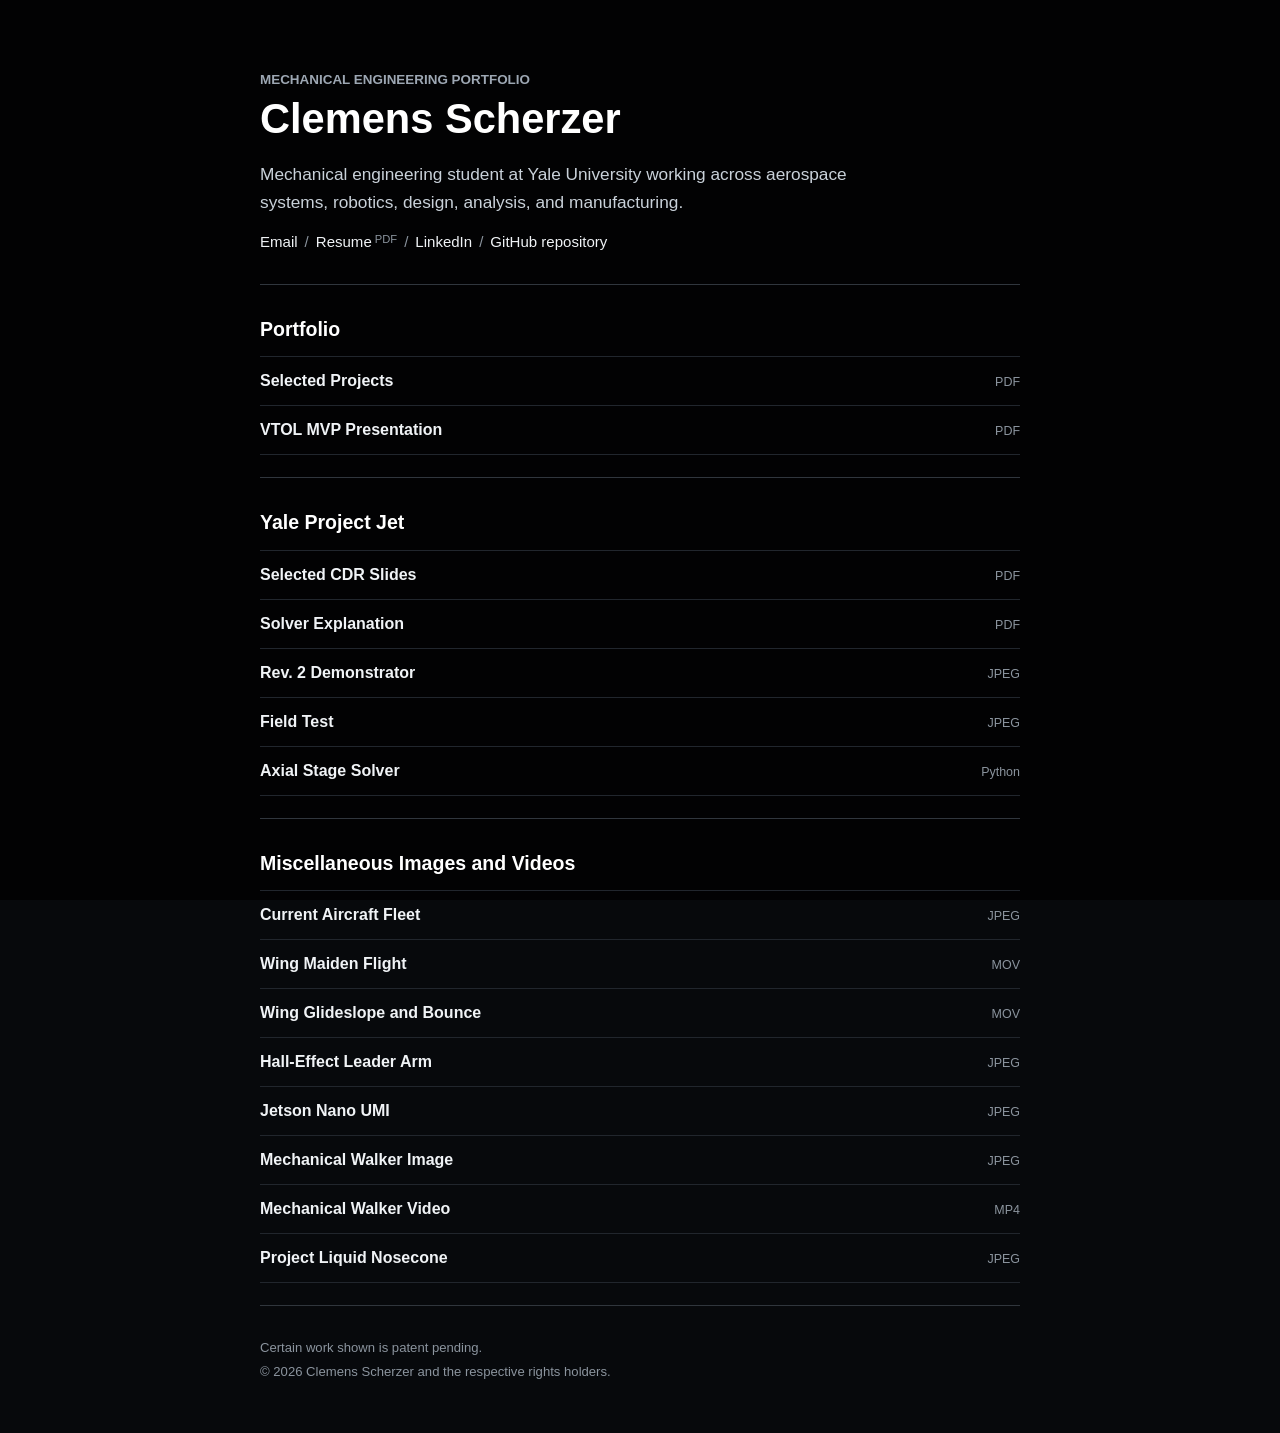
==== index.html @ 47f31224 "Fix dark slideshow stylesheet loading" ====
<!doctype html>
<html lang="en">
  <head>
    <meta charset="utf-8">
    <meta name="viewport" content="width=device-width, initial-scale=1">
    <meta name="description" content="Clemens Scherzer's mechanical engineering project portfolio.">
    <title>Clemens Scherzer | Portfolio</title>
    <link rel="preload" as="image" href="assets/slides/01-jet-engine.webp" type="image/webp">
    <link rel="stylesheet" href="portfolio-dark.css?v=1">
  </head>
  <body class="home-page">
    <div class="background-slideshow" aria-hidden="true">
      <img src="assets/slides/01-jet-engine.webp" alt="">
      <img src="assets/slides/02-vtol-frame.webp" alt="">
      <img src="assets/slides/03-hybrid-vtol.webp" alt="">
      <img src="assets/slides/04-frc-robot.webp" alt="">
      <img src="assets/slides/05-flying-wing.webp" alt="">
    </div>
    <main>
      <header>
        <p class="eyebrow">Mechanical Engineering Portfolio</p>
        <h1>Clemens Scherzer</h1>
        <p class="intro">
          Mechanical engineering student at Yale University working across
          aerospace systems, robotics, design, analysis, and manufacturing.
        </p>
        <p class="contact">
          <a href="mailto:clemi.scherzer@yale.edu">Email</a>
          <span aria-hidden="true">/</span>
          <a href="ClemensScherzerResume.pdf" target="_blank">Resume</a>
          <small class="contact-type">PDF</small>
          <span aria-hidden="true">/</span>
          <a href="https://www.linkedin.com/in/clemens-scherzer-73954b2a8/" target="_blank" rel="noreferrer">LinkedIn</a>
          <span aria-hidden="true">/</span>
          <a href="https://github.com/clemensJ/clemensj.github.io" target="_blank" rel="noreferrer">GitHub repository</a>
        </p>
      </header>

      <section aria-labelledby="primary-files">
        <h2 id="primary-files">Portfolio</h2>
        <ul class="primary-links">
          <li>
            <a href="ClemensScherzerPortfolio_9_09_25.pdf" target="_blank">Selected Projects</a>
            <span>PDF</span>
          </li>
          <li>
            <a href="VTOL_mvp_Presentation_09_18_25.pdf" target="_blank">VTOL MVP Presentation</a>
            <span>PDF</span>
          </li>
        </ul>
      </section>

      <section aria-labelledby="yale-jet">
        <h2 id="yale-jet"><a class="section-link" href="ProjectJet_Docs/">Yale Project Jet</a></h2>
        <ul class="primary-links">
          <li><a href="ProjectJet_Docs/Select_CDR_slides.pdf" target="_blank">Selected CDR Slides</a><span>PDF</span></li>
          <li><a href="ProjectJet_Docs/SolverExplanation.pdf" target="_blank">Solver Explanation</a><span>PDF</span></li>
          <li><a href="ProjectJet_Docs/Rev2_Demonstrator.jpeg" target="_blank">Rev. 2 Demonstrator</a><span>JPEG</span></li>
          <li><a href="ProjectJet_Docs/Before_Crash.jpeg" target="_blank">Field Test</a><span>JPEG</span></li>
          <li><a href="ProjectJet_Docs/root_tip_axial_stage_uniform_dehallers.py" target="_blank">Axial Stage Solver</a><span>Python</span></li>
        </ul>
      </section>

      <section aria-labelledby="media">
        <h2 id="media"><a class="section-link" href="Misc_Im_Vids/">Miscellaneous Images and Videos</a></h2>
        <ul class="primary-links">
          <li><a href="Misc_Im_Vids/Current_Fleet.jpeg" target="_blank">Current Aircraft Fleet</a><span>JPEG</span></li>
          <li><a href="Misc_Im_Vids/Wing_Maiden_Clip_3S.mov" target="_blank">Wing Maiden Flight</a><span>MOV</span></li>
          <li><a href="Misc_Im_Vids/Wing_glideslope_and_bounce.mov" target="_blank">Wing Glideslope and Bounce</a><span>MOV</span></li>
          <li><a href="Misc_Im_Vids/Hall_Effect_Leader_Arm.jpeg" target="_blank">Hall-Effect Leader Arm</a><span>JPEG</span></li>
          <li><a href="Misc_Im_Vids/JetsonNano_UMI.jpeg" target="_blank">Jetson Nano UMI</a><span>JPEG</span></li>
          <li><a href="Misc_Im_Vids/MENG_2147_Walker.jpeg" target="_blank">Mechanical Walker Image</a><span>JPEG</span></li>
          <li><a href="Misc_Im_Vids/MENG_2147_Walker.mp4" target="_blank">Mechanical Walker Video</a><span>MP4</span></li>
          <li><a href="Misc_Im_Vids/PLIQ_nosecone.jpeg" target="_blank">Project Liquid Nosecone</a><span>JPEG</span></li>
        </ul>
      </section>

      <footer>
        <p>Certain work shown is patent pending.</p>
        <p>&copy; 2026 Clemens Scherzer and the respective rights holders.</p>
      </footer>
    </main>
  </body>
</html>
---- portfolio-dark.css ----
:root {
  color-scheme: dark;
  font-family: -apple-system, BlinkMacSystemFont, "Segoe UI", Helvetica, Arial, sans-serif;
  color: #f0f3f6;
  background: #07090c;
  font-synthesis: none;
}

* {
  box-sizing: border-box;
}

body {
  margin: 0;
  min-height: 100vh;
  background: #07090c;
}

main {
  position: relative;
  z-index: 1;
  width: min(100% - 40px, 760px);
  margin: 0 auto;
  padding: 72px 0 48px;
}

.background-slideshow {
  position: fixed;
  z-index: 0;
  inset: 0;
  overflow: hidden;
  background: #050608;
}

.background-slideshow::after {
  position: absolute;
  content: "";
  inset: 0;
  background: rgb(0 0 0 / 62%);
}

.background-slideshow img {
  position: absolute;
  inset: 0;
  width: 100%;
  height: 100%;
  object-fit: cover;
  opacity: 0;
  filter: brightness(0.58) saturate(0.82);
  animation: background-slide 25s linear infinite;
}

.background-slideshow img:nth-child(1) {
  animation-delay: -1s;
}

.background-slideshow img:nth-child(2) {
  animation-delay: 4s;
}

.background-slideshow img:nth-child(3) {
  animation-delay: 9s;
}

.background-slideshow img:nth-child(4) {
  animation-delay: 14s;
}

.background-slideshow img:nth-child(5) {
  animation-delay: 19s;
}

@keyframes background-slide {
  0% {
    opacity: 0;
  }

  4%,
  16% {
    opacity: 1;
  }

  20%,
  100% {
    opacity: 0;
  }
}

header {
  padding-bottom: 34px;
  border-bottom: 1px solid #30363d;
}

.eyebrow {
  margin: 0 0 10px;
  color: #9da7b3;
  font-size: 0.84rem;
  font-weight: 600;
  text-transform: uppercase;
}

h1,
h2,
p {
  letter-spacing: 0;
}

h1 {
  margin: 0;
  color: #ffffff;
  font-size: 2.6rem;
  line-height: 1.08;
}

.intro {
  max-width: 650px;
  margin: 18px 0 16px;
  color: #c9d1d9;
  font-size: 1.08rem;
  line-height: 1.65;
}

.contact {
  display: flex;
  flex-wrap: wrap;
  gap: 7px;
  margin: 0;
  color: #8b949e;
  font-size: 0.94rem;
}

.contact-type {
  margin-left: -4px;
  color: #8b949e;
  font-size: 0.7rem;
}

section {
  padding: 32px 0 22px;
  border-bottom: 1px solid #30363d;
}

h2 {
  margin: 0 0 14px;
  color: #ffffff;
  font-size: 1.22rem;
  line-height: 1.3;
}

.section-link {
  color: inherit;
}

.back-link {
  margin-bottom: 28px;
  font-size: 0.92rem;
}

.subpage header {
  padding-bottom: 28px;
}

ul {
  margin: 0;
  padding-left: 22px;
}

li {
  margin: 9px 0;
  line-height: 1.5;
}

a {
  color: #f0f3f6;
  text-decoration: none;
}

a:hover {
  color: #ff9b5c;
}

a:focus-visible {
  outline: 2px solid #58a6ff;
  outline-offset: 4px;
  border-radius: 2px;
}

.primary-links {
  padding: 0;
  list-style: none;
}

.primary-links li {
  display: flex;
  align-items: baseline;
  justify-content: space-between;
  gap: 20px;
  margin: 0;
  padding: 12px 0;
  border-top: 1px solid #21262d;
}

.primary-links li:last-child {
  border-bottom: 1px solid #21262d;
}

.primary-links a {
  font-weight: 600;
}

.primary-links span {
  color: #8b949e;
  font-size: 0.78rem;
}

.thumbnail-grid {
  display: grid;
  grid-template-columns: repeat(2, minmax(0, 1fr));
  gap: 18px;
  padding: 0;
  list-style: none;
}

.thumbnail-grid li {
  min-width: 0;
  margin: 0;
}

.thumbnail-grid a {
  display: block;
  overflow: hidden;
  color: #f0f3f6;
  text-decoration: none;
  background: #0d1117;
  border: 1px solid #30363d;
  border-radius: 6px;
}

.thumbnail-grid a:hover {
  color: #ff9b5c;
  border-color: #6e7681;
}

.thumbnail-grid img {
  display: block;
  width: 100%;
  aspect-ratio: 4 / 3;
  object-fit: cover;
  background: #161b22;
  border-bottom: 1px solid #30363d;
}

.thumbnail-grid span {
  display: flex;
  align-items: baseline;
  justify-content: space-between;
  gap: 14px;
  padding: 11px 12px 12px;
  font-size: 0.92rem;
  font-weight: 600;
  line-height: 1.35;
}

.thumbnail-grid small {
  color: #8b949e;
  font-size: 0.78rem;
  font-weight: 400;
}

footer {
  padding-top: 28px;
  color: #8b949e;
  font-size: 0.82rem;
  line-height: 1.5;
}

footer p {
  margin: 4px 0;
}

@media (prefers-reduced-motion: reduce) {
  .background-slideshow img {
    animation: none;
  }

  .background-slideshow img:first-child {
    opacity: 1;
  }
}

@media (max-width: 560px) {
  main {
    width: min(100% - 28px, 760px);
    padding-top: 42px;
  }

  h1 {
    font-size: 2.08rem;
  }

  .intro {
    font-size: 1rem;
  }

  section {
    padding-top: 27px;
  }

  .thumbnail-grid {
    grid-template-columns: 1fr;
  }
}
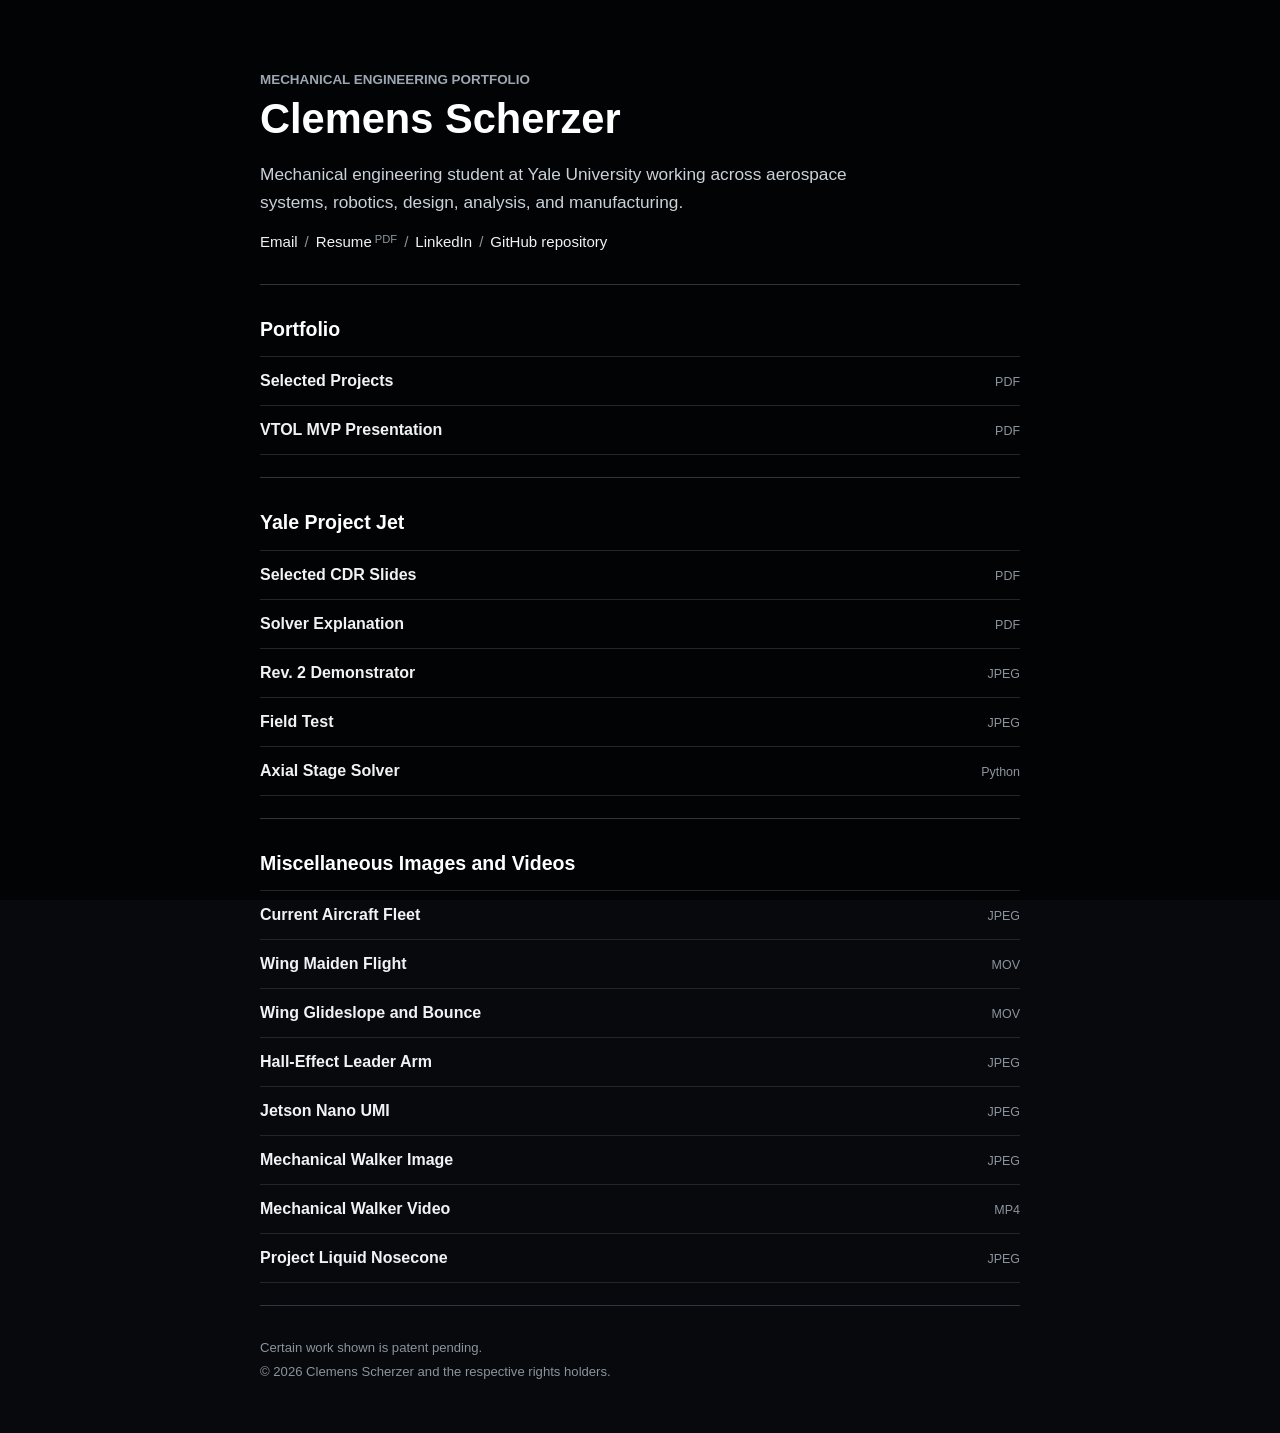
==== commit 5bf4a081: "Refine slideshow timing and framing" ====
--- a/index.html
+++ b/index.html
@@ -6,7 +6,7 @@
     <meta name="description" content="Clemens Scherzer's mechanical engineering project portfolio.">
     <title>Clemens Scherzer | Portfolio</title>
     <link rel="preload" as="image" href="assets/slides/01-jet-engine.webp" type="image/webp">
-    <link rel="stylesheet" href="portfolio-dark.css?v=1">
+    <link rel="stylesheet" href="portfolio-dark.css?v=2">
   </head>
   <body class="home-page">
     <div class="background-slideshow" aria-hidden="true">
--- a/portfolio-dark.css
+++ b/portfolio-dark.css
@@ -36,7 +36,7 @@
   position: absolute;
   content: "";
   inset: 0;
-  background: rgb(0 0 0 / 62%);
+  background: rgb(0 0 0 / 52%);
 }
 
 .background-slideshow img {
@@ -45,9 +45,10 @@
   width: 100%;
   height: 100%;
   object-fit: cover;
+  object-position: 54% center;
   opacity: 0;
   filter: brightness(0.58) saturate(0.82);
-  animation: background-slide 25s linear infinite;
+  animation: background-slide 40s linear infinite;
 }
 
 .background-slideshow img:nth-child(1) {
@@ -55,19 +56,19 @@
 }
 
 .background-slideshow img:nth-child(2) {
-  animation-delay: 4s;
+  animation-delay: 7s;
 }
 
 .background-slideshow img:nth-child(3) {
-  animation-delay: 9s;
+  animation-delay: 15s;
 }
 
 .background-slideshow img:nth-child(4) {
-  animation-delay: 14s;
+  animation-delay: 23s;
 }
 
 .background-slideshow img:nth-child(5) {
-  animation-delay: 19s;
+  animation-delay: 31s;
 }
 
 @keyframes background-slide {
@@ -75,12 +76,12 @@
     opacity: 0;
   }
 
-  4%,
-  16% {
+  2.5%,
+  20% {
     opacity: 1;
   }
 
-  20%,
+  22.5%,
   100% {
     opacity: 0;
   }
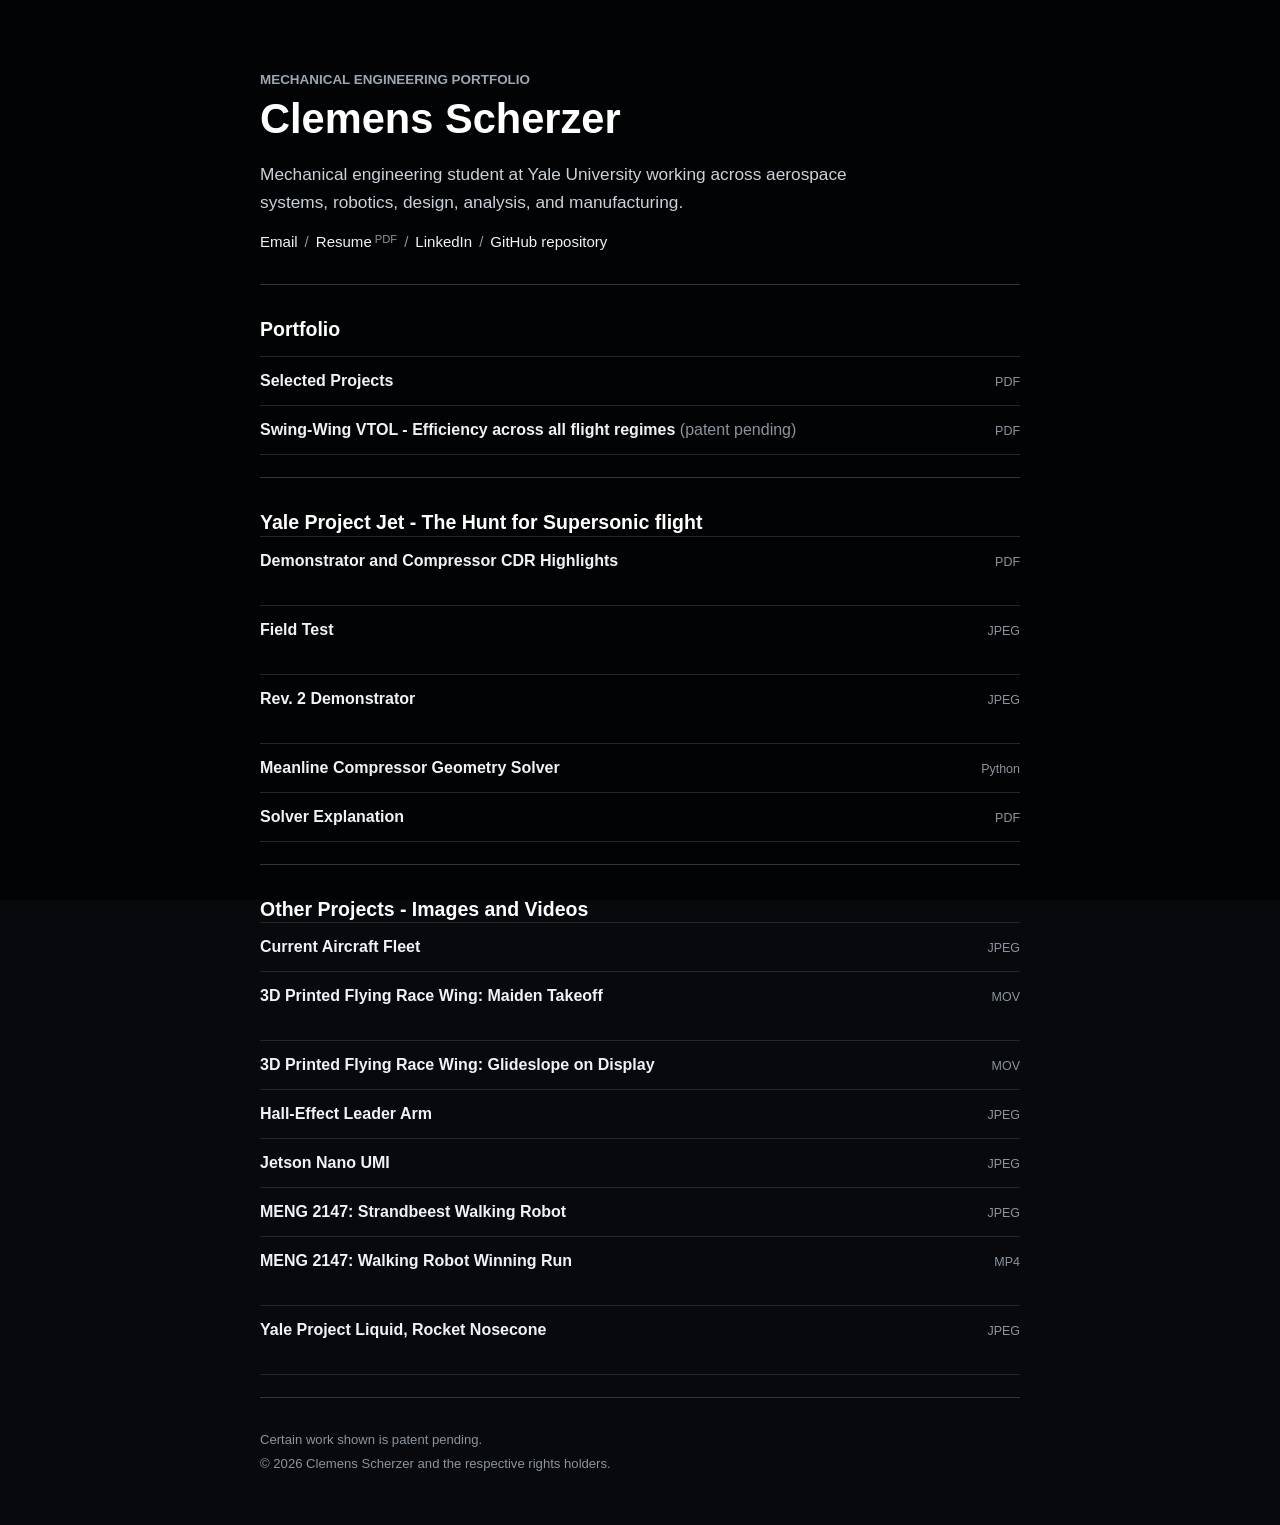
==== commit 9a275d75: "Update portfolio descriptions and resume" ====
--- a/index.html
+++ b/index.html
@@ -6,7 +6,7 @@
     <meta name="description" content="Clemens Scherzer's mechanical engineering project portfolio.">
     <title>Clemens Scherzer | Portfolio</title>
     <link rel="preload" as="image" href="assets/slides/01-jet-engine.webp" type="image/webp">
-    <link rel="stylesheet" href="portfolio-dark.css?v=2">
+    <link rel="stylesheet" href="portfolio-dark.css?v=5">
   </head>
   <body class="home-page">
     <div class="background-slideshow" aria-hidden="true">
@@ -44,34 +44,58 @@
             <span>PDF</span>
           </li>
           <li>
-            <a href="VTOL_mvp_Presentation_09_18_25.pdf" target="_blank">VTOL MVP Presentation</a>
+            <a href="VTOL_mvp_Presentation_09_18_25.pdf" target="_blank">Swing-Wing VTOL - Efficiency across all flight regimes <span class="patent-note">(patent pending)</span></a>
             <span>PDF</span>
           </li>
         </ul>
       </section>
 
       <section aria-labelledby="yale-jet">
-        <h2 id="yale-jet"><a class="section-link" href="ProjectJet_Docs/">Yale Project Jet</a></h2>
+        <div class="section-heading-block">
+          <h2 id="yale-jet"><a class="section-link" href="ProjectJet_Docs/">Yale Project Jet - The Hunt for Supersonic flight</a></h2>
+          <p class="section-description">As Project Lead of Yale Project Jet, I lead the development of a high speed air-breathing UAV, with the lofty goal of breaking the sound barrier. I own the entire system, from airframe to engine. In the club's inaugural year we built a subscale airframe demonstrator and compressor prototypes, and held reviews with industry professionals from RTX. This year, we are sprinting towards complete engine build, static fire, and full scale airframe construction.</p>
+        </div>
         <ul class="primary-links">
-          <li><a href="ProjectJet_Docs/Select_CDR_slides.pdf" target="_blank">Selected CDR Slides</a><span>PDF</span></li>
+          <li class="has-description">
+            <a href="ProjectJet_Docs/Select_CDR_slides.pdf" target="_blank">Demonstrator and Compressor CDR Highlights</a><span>PDF</span>
+            <p class="link-description">As presented to turbomachinery experts from RTX.</p>
+          </li>
+          <li class="has-description">
+            <a href="ProjectJet_Docs/Before_Crash.jpeg" target="_blank">Field Test</a><span>JPEG</span>
+            <p class="link-description">Picture of the Rev. 1 Demonstrator before launch; unfortunately, later-than-anticipated rotation and release and tall grass led to catastrophic wingtip strikes as the vehicle began to lift off. A new raised launch rail is completed and will be used to launch Rev. 2.</p>
+          </li>
+          <li class="has-description">
+            <a href="ProjectJet_Docs/Rev2_Demonstrator.jpeg" target="_blank">Rev. 2 Demonstrator</a><span>JPEG</span>
+            <p class="link-description">After Rev. 1's failure, we redesigned the launch hook and built a new aircraft in 72 hours, with tests planned for the first week of classes in September 2026.</p>
+          </li>
+          <li><a href="ProjectJet_Docs/root_tip_axial_stage_uniform_dehallers.py" target="_blank">Meanline Compressor Geometry Solver</a><span>Python</span></li>
           <li><a href="ProjectJet_Docs/SolverExplanation.pdf" target="_blank">Solver Explanation</a><span>PDF</span></li>
-          <li><a href="ProjectJet_Docs/Rev2_Demonstrator.jpeg" target="_blank">Rev. 2 Demonstrator</a><span>JPEG</span></li>
-          <li><a href="ProjectJet_Docs/Before_Crash.jpeg" target="_blank">Field Test</a><span>JPEG</span></li>
-          <li><a href="ProjectJet_Docs/root_tip_axial_stage_uniform_dehallers.py" target="_blank">Axial Stage Solver</a><span>Python</span></li>
         </ul>
       </section>
 
       <section aria-labelledby="media">
-        <h2 id="media"><a class="section-link" href="Misc_Im_Vids/">Miscellaneous Images and Videos</a></h2>
+        <div class="section-heading-block">
+          <h2 id="media"><a class="section-link" href="Misc_Im_Vids/">Other Projects - Images and Videos</a></h2>
+          <p class="section-description">I have also undertaken many smaller projects, from quadruped walking robots, to data acquisition devices, to my high performance FPV flying wing.</p>
+        </div>
         <ul class="primary-links">
           <li><a href="Misc_Im_Vids/Current_Fleet.jpeg" target="_blank">Current Aircraft Fleet</a><span>JPEG</span></li>
-          <li><a href="Misc_Im_Vids/Wing_Maiden_Clip_3S.mov" target="_blank">Wing Maiden Flight</a><span>MOV</span></li>
-          <li><a href="Misc_Im_Vids/Wing_glideslope_and_bounce.mov" target="_blank">Wing Glideslope and Bounce</a><span>MOV</span></li>
+          <li class="has-description">
+            <a href="Misc_Im_Vids/Wing_Maiden_Clip_3S.mov" target="_blank">3D Printed Flying Race Wing: Maiden Takeoff</a><span>MOV</span>
+            <p class="link-description">This wing proved to be capable of 102mph level flight on a 3s LiPo, significantly faster than Spec-Class race wings with the same powertrain.</p>
+          </li>
+          <li><a href="Misc_Im_Vids/Wing_glideslope_and_bounce.mov" target="_blank">3D Printed Flying Race Wing: Glideslope on Display</a><span>MOV</span></li>
           <li><a href="Misc_Im_Vids/Hall_Effect_Leader_Arm.jpeg" target="_blank">Hall-Effect Leader Arm</a><span>JPEG</span></li>
           <li><a href="Misc_Im_Vids/JetsonNano_UMI.jpeg" target="_blank">Jetson Nano UMI</a><span>JPEG</span></li>
-          <li><a href="Misc_Im_Vids/MENG_2147_Walker.jpeg" target="_blank">Mechanical Walker Image</a><span>JPEG</span></li>
-          <li><a href="Misc_Im_Vids/MENG_2147_Walker.mp4" target="_blank">Mechanical Walker Video</a><span>MP4</span></li>
-          <li><a href="Misc_Im_Vids/PLIQ_nosecone.jpeg" target="_blank">Project Liquid Nosecone</a><span>JPEG</span></li>
+          <li><a href="Misc_Im_Vids/MENG_2147_Walker.jpeg" target="_blank">MENG 2147: Strandbeest Walking Robot</a><span>JPEG</span></li>
+          <li class="has-description">
+            <a href="Misc_Im_Vids/MENG_2147_Walker.mp4" target="_blank">MENG 2147: Walking Robot Winning Run</a><span>MP4</span>
+            <p class="link-description">My team won our final competition, to complete the course as rapidly as possible with a linkage-based walker.</p>
+          </li>
+          <li class="has-description">
+            <a href="Misc_Im_Vids/PLIQ_nosecone.jpeg" target="_blank">Yale Project Liquid, Rocket Nosecone</a><span>JPEG</span>
+            <p class="link-description">I experimented with composite layups and printed molds to produce the nosecone for Yale Project Liquid's rocket.</p>
+          </li>
         </ul>
       </section>
 
--- a/portfolio-dark.css
+++ b/portfolio-dark.css
@@ -71,6 +71,18 @@
   animation-delay: 31s;
 }
 
+.background-slideshow img:nth-child(-n+3) {
+  transform: translateX(-96px);
+}
+
+.background-slideshow img:nth-child(2) {
+  transform: translateX(-192px);
+}
+
+.background-slideshow img:nth-child(-n+4) {
+  filter: brightness(0.73) saturate(0.82);
+}
+
 @keyframes background-slide {
   0% {
     opacity: 0;
@@ -192,9 +204,9 @@
 }
 
 .primary-links li {
-  display: flex;
+  display: grid;
+  grid-template-columns: minmax(0, 1fr) auto;
   align-items: baseline;
-  justify-content: space-between;
   gap: 20px;
   margin: 0;
   padding: 12px 0;
@@ -209,9 +221,50 @@
   font-weight: 600;
 }
 
-.primary-links span {
+.primary-links li > span {
   color: #8b949e;
   font-size: 0.78rem;
+}
+
+.primary-links .patent-note {
+  color: #8b949e;
+  font-size: inherit;
+  font-weight: 400;
+}
+
+.section-heading-block h2 {
+  margin-bottom: 0;
+}
+
+.section-description,
+.link-description {
+  max-height: 0;
+  margin: 0;
+  overflow: hidden;
+  color: #b7c0ca;
+  font-size: 0.9rem;
+  font-weight: 400;
+  line-height: 1.55;
+  opacity: 0;
+  transition: max-height 350ms ease, margin 350ms ease, opacity 220ms ease;
+}
+
+.section-heading-block:has(.section-link:hover) .section-description,
+.section-heading-block:focus-within .section-description {
+  max-height: 24rem;
+  margin: 10px 0 18px;
+  opacity: 1;
+}
+
+.primary-links .link-description {
+  grid-column: 1 / -1;
+}
+
+.primary-links .has-description:has(> a:hover) .link-description,
+.primary-links .has-description:focus-within .link-description {
+  max-height: 14rem;
+  margin-top: 8px;
+  opacity: 1;
 }
 
 .thumbnail-grid {
@@ -268,6 +321,17 @@
   font-weight: 400;
 }
 
+.thumbnail-grid .link-description {
+  padding: 0 12px;
+}
+
+.thumbnail-grid .has-description:hover .link-description,
+.thumbnail-grid .has-description:focus .link-description {
+  max-height: 18rem;
+  padding-bottom: 12px;
+  opacity: 1;
+}
+
 footer {
   padding-top: 28px;
   color: #8b949e;
@@ -284,8 +348,34 @@
     animation: none;
   }
 
+  .section-description,
+  .link-description {
+    transition: none;
+  }
+
   .background-slideshow img:first-child {
     opacity: 1;
+  }
+}
+
+@media (hover: none) {
+  .section-description,
+  .primary-links .link-description,
+  .thumbnail-grid .link-description {
+    max-height: none;
+    opacity: 1;
+  }
+
+  .section-description {
+    margin: 10px 0 18px;
+  }
+
+  .primary-links .link-description {
+    margin-top: 8px;
+  }
+
+  .thumbnail-grid .link-description {
+    padding-bottom: 12px;
   }
 }
 
@@ -310,4 +400,12 @@
   .thumbnail-grid {
     grid-template-columns: 1fr;
   }
-}
+
+  .background-slideshow img:nth-child(-n+3) {
+    transform: translateX(-36px);
+  }
+
+  .background-slideshow img:nth-child(2) {
+    transform: translateX(-72px);
+  }
+}
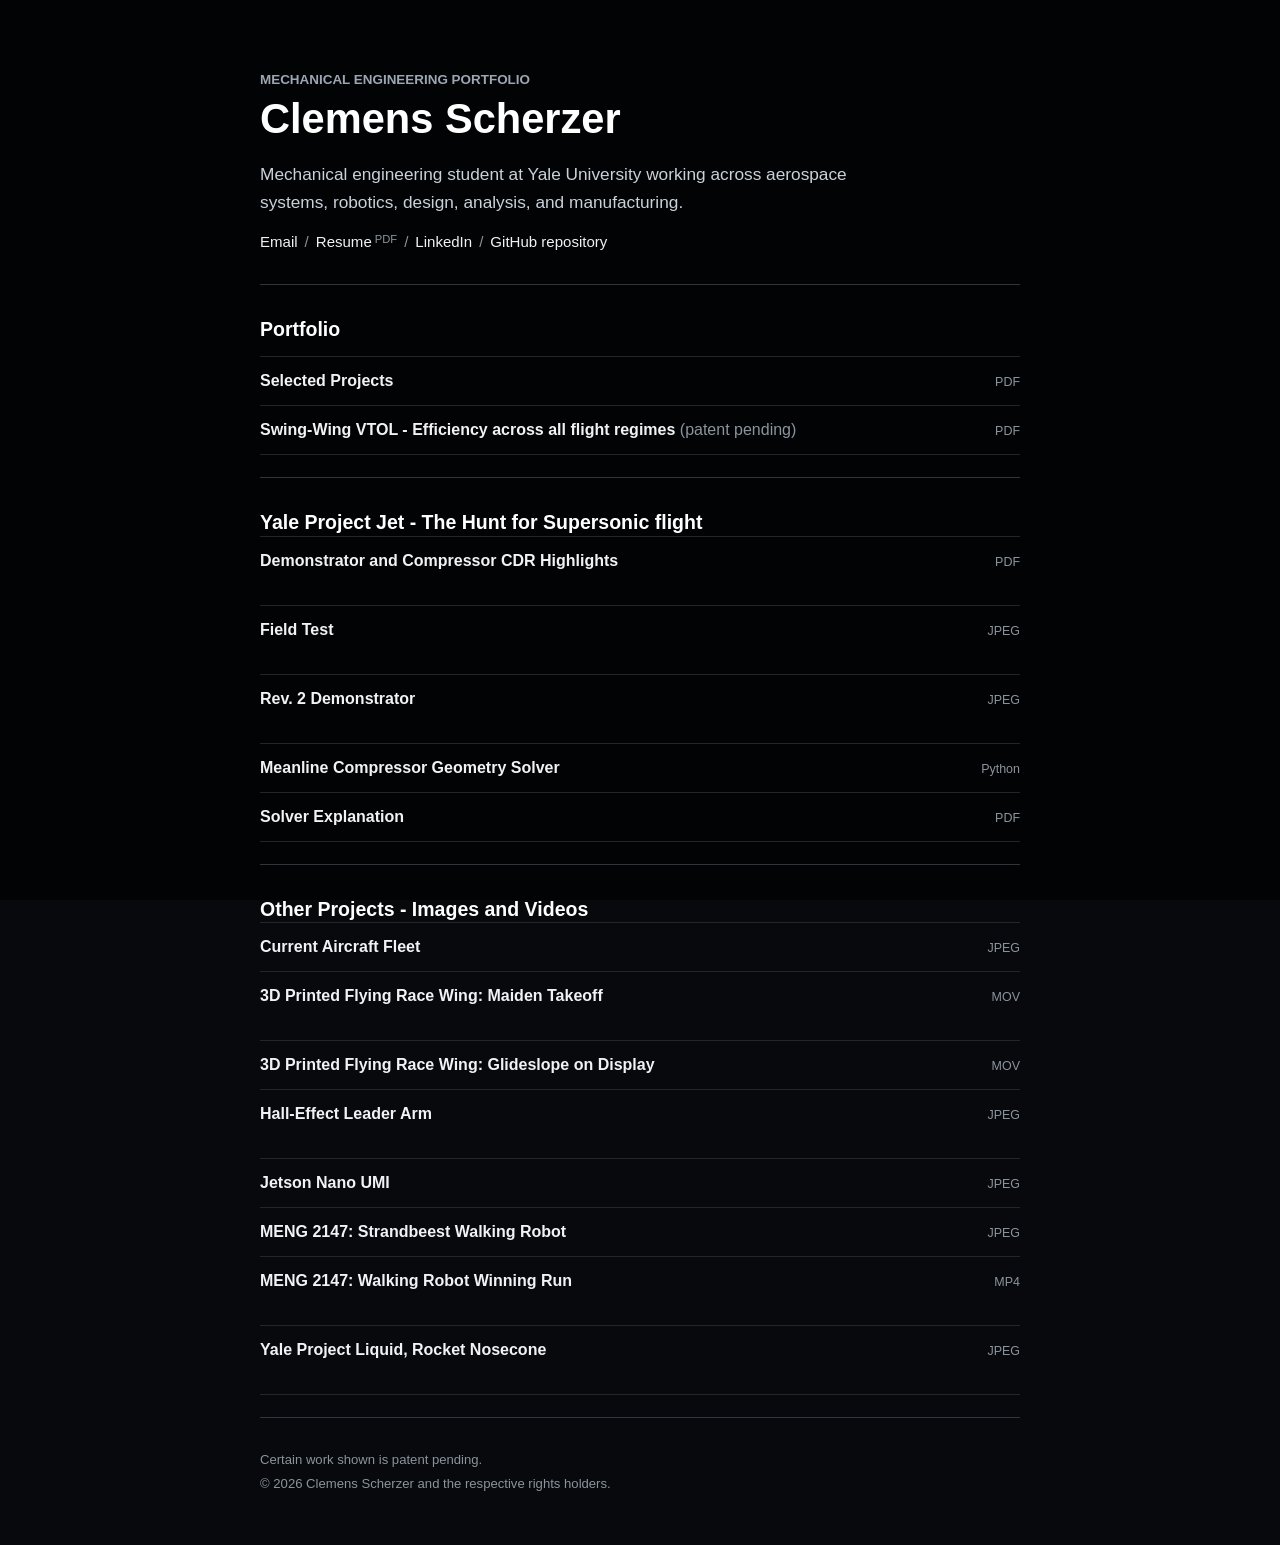
==== commit a24c94bd: "Refine project hover descriptions" ====
--- a/index.html
+++ b/index.html
@@ -62,7 +62,7 @@
           </li>
           <li class="has-description">
             <a href="ProjectJet_Docs/Before_Crash.jpeg" target="_blank">Field Test</a><span>JPEG</span>
-            <p class="link-description">Picture of the Rev. 1 Demonstrator before launch; unfortunately, later-than-anticipated rotation and release and tall grass led to catastrophic wingtip strikes as the vehicle began to lift off. A new raised launch rail is completed and will be used to launch Rev. 2.</p>
+            <p class="link-description">Picture of the Rev. 1 Demonstrator before launch. Unfortunately, later-than-anticipated rotation and release in tall grass lead to catastrophic wingtip strikes as the vehicle began to lift off. A new raised launch rail is completed and will be used to launch Rev. 2.</p>
           </li>
           <li class="has-description">
             <a href="ProjectJet_Docs/Rev2_Demonstrator.jpeg" target="_blank">Rev. 2 Demonstrator</a><span>JPEG</span>
@@ -85,7 +85,10 @@
             <p class="link-description">This wing proved to be capable of 102mph level flight on a 3s LiPo, significantly faster than Spec-Class race wings with the same powertrain.</p>
           </li>
           <li><a href="Misc_Im_Vids/Wing_glideslope_and_bounce.mov" target="_blank">3D Printed Flying Race Wing: Glideslope on Display</a><span>MOV</span></li>
-          <li><a href="Misc_Im_Vids/Hall_Effect_Leader_Arm.jpeg" target="_blank">Hall-Effect Leader Arm</a><span>JPEG</span></li>
+          <li class="has-description">
+            <a href="Misc_Im_Vids/Hall_Effect_Leader_Arm.jpeg" target="_blank">Hall-Effect Leader Arm</a><span>JPEG</span>
+            <p class="link-description">This arm took inspiration from the widely adapted GELLO leader arms, but was completely redesigned to use cheap, COTS hall effect sensors and friction hinges. This reduced costs by a factor of three and eliminated reliance on low production quantity servo motors.</p>
+          </li>
           <li><a href="Misc_Im_Vids/JetsonNano_UMI.jpeg" target="_blank">Jetson Nano UMI</a><span>JPEG</span></li>
           <li><a href="Misc_Im_Vids/MENG_2147_Walker.jpeg" target="_blank">MENG 2147: Strandbeest Walking Robot</a><span>JPEG</span></li>
           <li class="has-description">
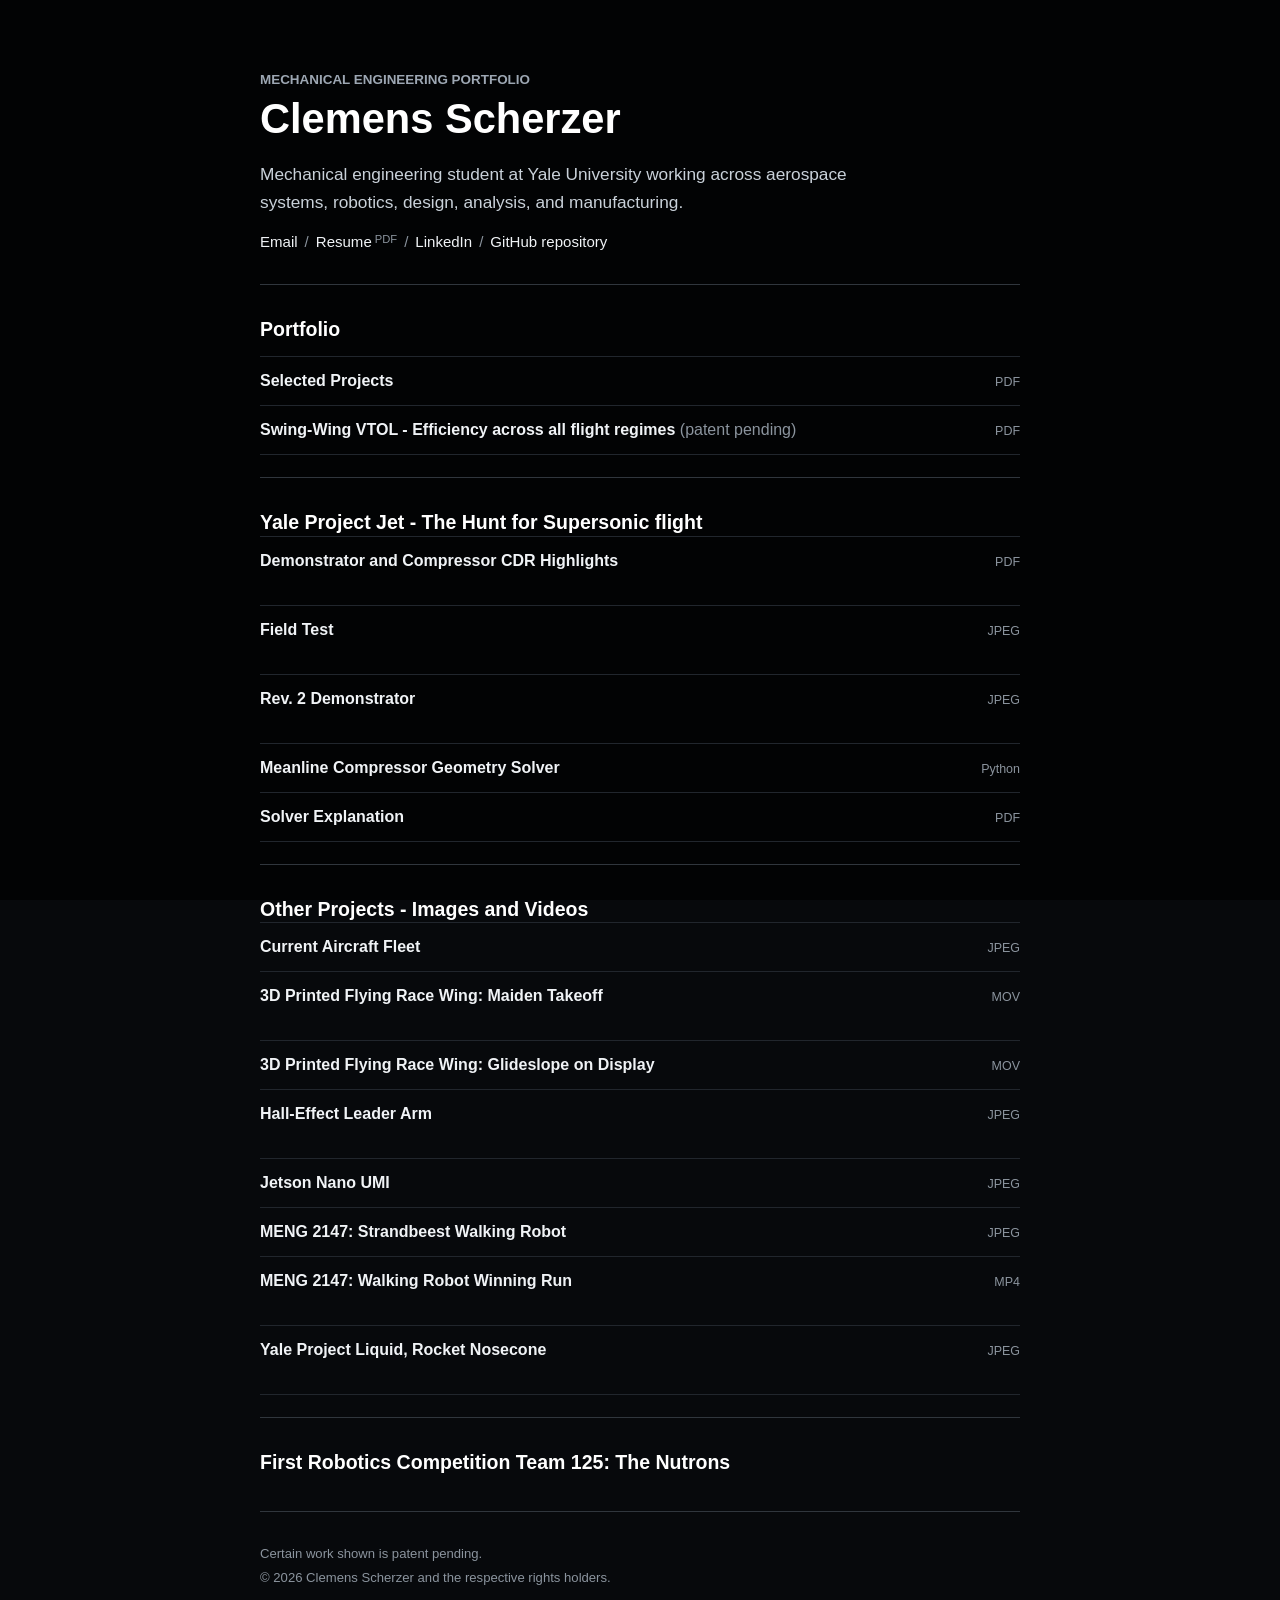
==== commit 3fa0dc78: "Add Team 125 video landing page" ====
--- a/index.html
+++ b/index.html
@@ -87,7 +87,7 @@
           <li><a href="Misc_Im_Vids/Wing_glideslope_and_bounce.mov" target="_blank">3D Printed Flying Race Wing: Glideslope on Display</a><span>MOV</span></li>
           <li class="has-description">
             <a href="Misc_Im_Vids/Hall_Effect_Leader_Arm.jpeg" target="_blank">Hall-Effect Leader Arm</a><span>JPEG</span>
-            <p class="link-description">This arm took inspiration from the widely adapted GELLO leader arms, but was completely redesigned to use cheap, COTS hall effect sensors and friction hinges. This reduced costs by a factor of three and eliminated reliance on low production quantity servo motors.</p>
+            <p class="link-description">This arm took inspiration from the widely adopted GELLO leader arms, but was completely redesigned to use cheap, COTS hall effect sensors and friction hinges. This reduced costs by a factor of three and eliminated reliance on low production quantity servo motors.</p>
           </li>
           <li><a href="Misc_Im_Vids/JetsonNano_UMI.jpeg" target="_blank">Jetson Nano UMI</a><span>JPEG</span></li>
           <li><a href="Misc_Im_Vids/MENG_2147_Walker.jpeg" target="_blank">MENG 2147: Strandbeest Walking Robot</a><span>JPEG</span></li>
@@ -102,6 +102,10 @@
         </ul>
       </section>
 
+      <section aria-labelledby="frc-125">
+        <h2 id="frc-125"><a class="section-link" href="FRC_125/">First Robotics Competition Team 125: The Nutrons</a></h2>
+      </section>
+
       <footer>
         <p>Certain work shown is patent pending.</p>
         <p>&copy; 2026 Clemens Scherzer and the respective rights holders.</p>
